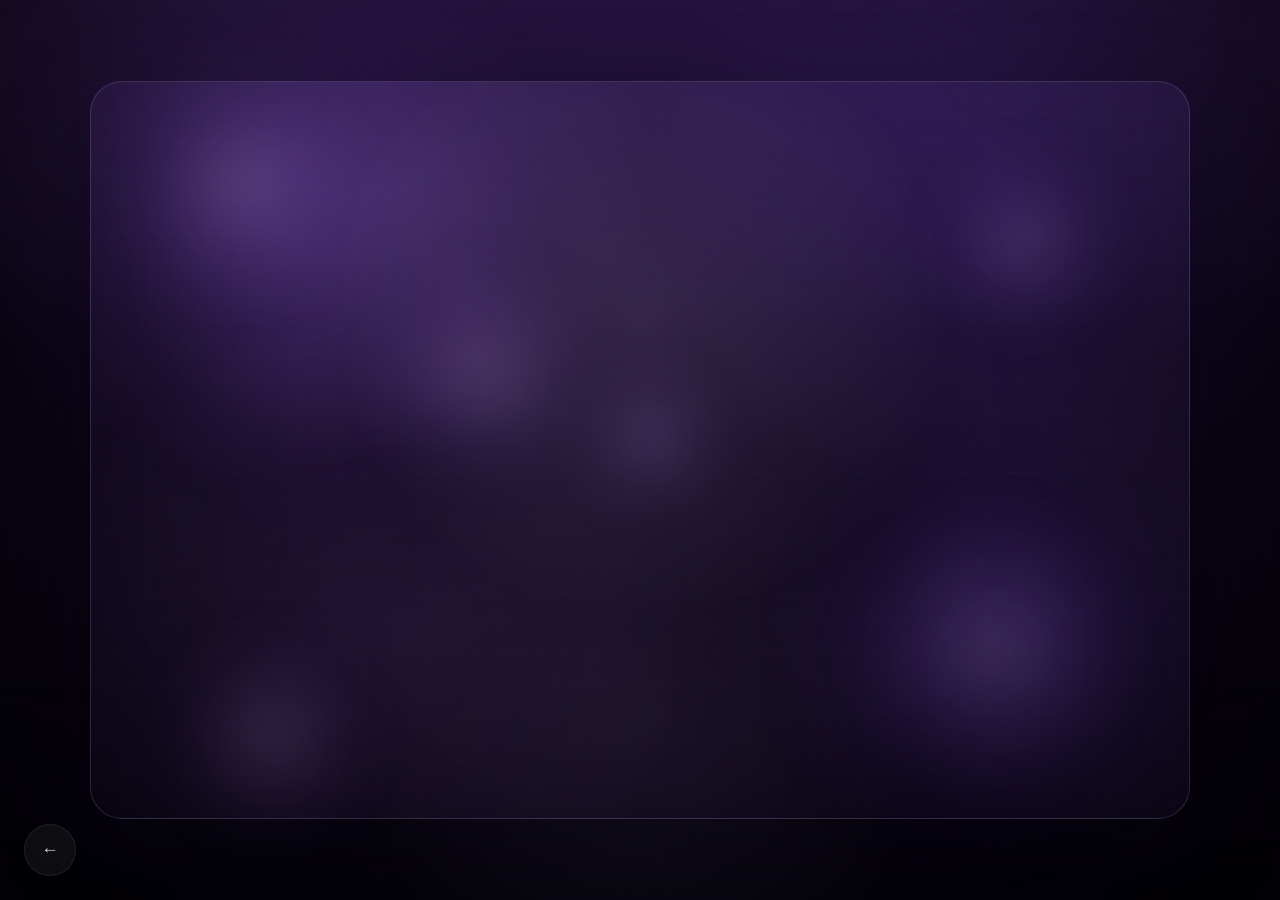
==== entry4.html @ 5f0b14ae "Initial commit" ====
<!DOCTYPE html>
<html lang="en">
<head>
  <meta charset="UTF-8" />
  <meta name="viewport" content="width=device-width, initial-scale=1.0" />
  <title>Entry 04</title>
  <link rel="stylesheet" href="style.css" />
</head>
<body class="entry-page image-only-page" data-page="entry4" data-entry-id="entry4">

  <div class="noise"></div>
  <div class="vignette"></div>

  <div class="floating-orbs" id="floatingOrbs">
    <span class="orb orb-1"></span>
    <span class="orb orb-2"></span>
    <span class="orb orb-3"></span>
    <span class="orb orb-4"></span>
    <span class="orb orb-5"></span>
    <span class="orb orb-6"></span>
  </div>

  <a href="index.html" class="back-home-link" aria-label="Back to archive"></a>

  <main class="image-only-shell">
    <div class="dream-scene full-image-scene dissolve-scene" id="entry4Scene">
      <div class="blink-mask top-blink"></div>
      <div class="blink-mask bottom-blink"></div>

      <div class="memory-bleed" id="memoryBleed"></div>

      <div class="image-layer ghost-layer ghost-layer-1" style="background-image: url('images/dream4.PNG');"></div>
      <div class="image-layer ghost-layer ghost-layer-2" style="background-image: url('images/dream4.PNG');"></div>

      <img src="images/dream4.PNG" alt="Entry 04" class="dream-image main-image" id="entry4Image" />

      <div class="click-pulse-layer" id="entry4Pulse"></div>
      <div class="dissolve-layer" id="entry4Dissolve"></div>

      <div class="image-glow"></div>
      <div class="scene-lines"></div>

      <div class="memory-fragments">
        <span></span>
        <span></span>
        <span></span>
      </div>
    </div>
  </main>

  <script src="script.js"></script>
</body>
</html>
---- style.css ----
* {
  margin: 0;
  padding: 0;
  box-sizing: border-box;
}

:root {
  --bg1: #05030b;
  --bg2: #10071d;
  --bg3: #1b0d30;
  --bg4: #281544;
  --text: #f3eefc;
  --line: rgba(212, 190, 255, 0.14);
  --radius: 28px;
}

html {
  scroll-behavior: smooth;
}

body {
  min-height: 100vh;
  background:
    radial-gradient(circle at 20% 20%, rgba(166, 110, 255, 0.14), transparent 24%),
    radial-gradient(circle at 78% 18%, rgba(95, 63, 190, 0.18), transparent 28%),
    radial-gradient(circle at 50% 80%, rgba(214, 175, 255, 0.08), transparent 30%),
    linear-gradient(180deg, var(--bg4) 0%, var(--bg2) 36%, var(--bg1) 100%);
  color: var(--text);
  font-family: Georgia, "Times New Roman", serif;
  overflow-x: hidden;
  position: relative;
}

body::before,
body::after {
  content: "";
  position: fixed;
  border-radius: 50%;
  filter: blur(70px);
  pointer-events: none;
  z-index: 0;
  opacity: 0.9;
}

body::before {
  width: 420px;
  height: 420px;
  top: 8%;
  left: 8%;
  background: radial-gradient(circle, rgba(157, 92, 255, 0.18), transparent 68%);
  animation: driftGlow1 16s ease-in-out infinite;
}

body::after {
  width: 380px;
  height: 380px;
  bottom: 6%;
  right: 8%;
  background: radial-gradient(circle, rgba(89, 55, 170, 0.18), transparent 68%);
  animation: driftGlow2 18s ease-in-out infinite;
}

a {
  color: inherit;
  text-decoration: none;
}

.noise {
  position: fixed;
  inset: 0;
  pointer-events: none;
  opacity: 0.08;
  z-index: 1;
  background-image:
    linear-gradient(rgba(255,255,255,0.04) 1px, transparent 1px),
    linear-gradient(90deg, rgba(255,255,255,0.025) 1px, transparent 1px);
  background-size: 4px 4px;
  mix-blend-mode: soft-light;
}

.vignette {
  position: fixed;
  inset: 0;
  pointer-events: none;
  z-index: 2;
  background: radial-gradient(circle, transparent 46%, rgba(0,0,0,0.5) 100%);
}

.floating-orbs {
  position: fixed;
  inset: 0;
  pointer-events: none;
  z-index: 0;
  overflow: hidden;
}

.orb {
  position: absolute;
  display: block;
  border-radius: 50%;
  pointer-events: none;
  mix-blend-mode: screen;
  filter: blur(28px);
  opacity: 0.75;
}

.orb::before {
  content: "";
  position: absolute;
  inset: 0;
  border-radius: 50%;
  background: radial-gradient(
    circle,
    rgba(240, 224, 255, 0.32) 0%,
    rgba(181, 120, 255, 0.18) 30%,
    rgba(88, 46, 158, 0.08) 65%,
    transparent 100%
  );
}

.orb-1 {
  width: 220px;
  height: 220px;
  top: 8%;
  left: 10%;
}

.orb-2 {
  width: 160px;
  height: 160px;
  top: 18%;
  left: 74%;
}

.orb-3 {
  width: 250px;
  height: 250px;
  top: 58%;
  left: 68%;
}

.orb-4 {
  width: 180px;
  height: 180px;
  top: 72%;
  left: 14%;
}

.orb-5 {
  width: 120px;
  height: 120px;
  top: 42%;
  left: 46%;
}

.orb-6 {
  width: 200px;
  height: 200px;
  top: 30%;
  left: 30%;
}

.homepage-preview {
  position: fixed;
  inset: 0;
  z-index: 1;
  pointer-events: none;
  opacity: 0;
  background-size: cover;
  background-position: center;
  mix-blend-mode: screen;
  filter: blur(30px) brightness(0.85) saturate(1.05);
  transform: scale(1.08);
  transition: opacity 0.55s ease, filter 0.55s ease, transform 0.55s ease;
}

.homepage-preview.show {
  opacity: 0.2;
}

#dustCanvas {
  position: fixed;
  inset: 0;
  width: 100%;
  height: 100%;
  z-index: 1;
  pointer-events: none;
  opacity: 0.75;
}

.cursor-glow {
  position: fixed;
  width: 220px;
  height: 220px;
  margin-left: -110px;
  margin-top: -110px;
  border-radius: 50%;
  pointer-events: none;
  z-index: 2;
  background: radial-gradient(
    circle,
    rgba(208, 168, 255, 0.18) 0%,
    rgba(144, 88, 230, 0.1) 35%,
    transparent 72%
  );
  filter: blur(18px);
  mix-blend-mode: screen;
  opacity: 0.8;
  transition: transform 0.08s linear;
}

.home-container {
  position: relative;
  z-index: 3;
  width: min(1120px, 90%);
  margin: 0 auto;
  min-height: 100vh;
  display: flex;
  flex-direction: column;
  justify-content: center;
}

.minimalist-home {
  align-items: center;
  text-align: center;
  gap: 46px;
}

.title-wrap {
  position: relative;
  display: inline-flex;
  justify-content: center;
  align-items: center;
  min-height: 180px;
}

.centered-title {
  position: relative;
  z-index: 3;
  font-size: clamp(3.5rem, 9vw, 7rem);
  font-weight: 400;
  line-height: 0.95;
  letter-spacing: 0.02em;
  text-shadow: 0 0 20px rgba(221, 198, 255, 0.14);
  transition: transform 0.15s linear, filter 0.15s linear, letter-spacing 0.15s linear;
  will-change: transform, filter;
}

.title-ghost,
.title-ghost-2 {
  position: absolute;
  font-size: clamp(3.5rem, 9vw, 7rem);
  font-weight: 400;
  line-height: 0.95;
  letter-spacing: 0.02em;
  mix-blend-mode: screen;
  pointer-events: none;
  transition: transform 0.15s linear, opacity 0.15s linear;
}

.title-ghost {
  z-index: 2;
  color: rgba(210, 175, 255, 0.16);
  filter: blur(16px);
  animation: glowPulse 7s ease-in-out infinite;
}

.title-ghost-2 {
  z-index: 1;
  color: rgba(170, 120, 255, 0.1);
  filter: blur(28px);
  animation: glowPulse 9s ease-in-out infinite;
}

.floating-entry-previews {
  position: relative;
  width: 100%;
  max-width: 1120px;
  min-height: 360px;
}

.floating-entry-card {
  position: absolute;
  display: block;
  width: 190px;
  height: 240px;
  border-radius: 22px;
  overflow: hidden;
  border: 1px solid rgba(222, 199, 255, 0.18);
  background: rgba(126, 83, 197, 0.08);
  backdrop-filter: blur(12px);
  -webkit-backdrop-filter: blur(12px);
  box-shadow:
    0 0 18px rgba(165, 100, 255, 0.08),
    0 20px 50px rgba(0, 0, 0, 0.24);
  transition:
    transform 0.18s linear,
    box-shadow 0.3s ease,
    border-color 0.3s ease,
    filter 0.18s linear,
    opacity 0.25s ease;
  will-change: transform, filter;
}

.floating-entry-card::after {
  content: "";
  position: absolute;
  inset: 0;
  background:
    linear-gradient(to bottom, rgba(10, 7, 18, 0.08), rgba(10, 7, 18, 0.24)),
    radial-gradient(circle at center, transparent 40%, rgba(0, 0, 0, 0.16) 100%);
  pointer-events: none;
}

.floating-entry-card img {
  width: 100%;
  height: 100%;
  object-fit: cover;
  display: block;
  filter: blur(0.8px) brightness(0.8) contrast(1.06) saturate(0.92);
  transform: scale(1.06);
  transition: transform 0.7s ease, filter 0.7s ease;
}

.floating-entry-card:hover {
  border-color: rgba(235, 214, 255, 0.34);
  box-shadow:
    0 0 28px rgba(165, 100, 255, 0.18),
    0 26px 70px rgba(0, 0, 0, 0.34);
}

.floating-entry-card:hover img {
  transform: scale(1.12);
  filter: blur(0px) brightness(0.9) contrast(1.1) saturate(1);
}

.floating-entry-card:nth-child(1) {
  top: 10px;
  left: 6%;
  transform: rotate(-7deg);
}

.floating-entry-card:nth-child(2) {
  top: 84px;
  left: 26%;
  transform: rotate(4deg);
}

.floating-entry-card:nth-child(3) {
  top: 26px;
  left: 46%;
  transform: rotate(-5deg);
}

.floating-entry-card:nth-child(4) {
  top: 146px;
  left: 66%;
  transform: rotate(6deg);
}

.floating-entry-card:nth-child(5) {
  top: -8px;
  left: 83%;
  transform: rotate(-4deg);
}

.floating-entry-card:nth-child(1):hover {
  transform: translateY(-10px) rotate(-5deg) scale(1.03);
}

.floating-entry-card:nth-child(2):hover {
  transform: translateY(-10px) rotate(6deg) scale(1.03);
}

.floating-entry-card:nth-child(3):hover {
  transform: translateY(-10px) rotate(-3deg) scale(1.03);
}

.floating-entry-card:nth-child(4):hover {
  transform: translateY(-10px) rotate(8deg) scale(1.03);
}

.floating-entry-card:nth-child(5):hover {
  transform: translateY(-10px) rotate(-2deg) scale(1.03);
}

.back-link {
  position: fixed;
  top: 22px;
  left: 22px;
  z-index: 8;
  font-size: 1.8rem;
  opacity: 0.78;
  transition: opacity 0.3s ease, transform 0.3s ease;
}

.back-link:hover {
  opacity: 1;
  transform: translateX(-2px);
}

.back-home-link {
  position: fixed;
  bottom: 24px;
  left: 24px;
  z-index: 20;
  width: 52px;
  height: 52px;
  border-radius: 999px;
  background: rgba(255, 255, 255, 0.05);
  border: 1px solid rgba(255, 255, 255, 0.08);
  backdrop-filter: blur(10px);
  -webkit-backdrop-filter: blur(10px);
  display: flex;
  align-items: center;
  justify-content: center;
  color: transparent;
  transition: all 0.35s ease;
}

.back-home-link::before {
  content: "←";
  color: rgba(255, 255, 255, 0.82);
  font-size: 1.1rem;
  line-height: 1;
}

.back-home-link:hover {
  background: rgba(255, 255, 255, 0.09);
  border-color: rgba(255, 255, 255, 0.16);
  transform: translateY(-2px);
}

.image-only-shell {
  position: relative;
  z-index: 3;
  width: 100%;
  min-height: 100vh;
  display: flex;
  align-items: center;
  justify-content: center;
  padding: 40px;
}

.full-image-scene {
  width: min(90vw, 1100px);
  height: min(82vh, 820px);
}

.dream-scene {
  position: relative;
  border-radius: 32px;
  overflow: hidden;
  border: 1px solid rgba(225, 205, 255, 0.16);
  background:
    linear-gradient(180deg, rgba(140, 94, 220, 0.10) 0%, rgba(34, 18, 57, 0.16) 100%);
  box-shadow: 0 30px 90px rgba(8, 4, 20, 0.42);
  cursor: pointer;
}

.dream-scene::before {
  content: "";
  position: absolute;
  inset: -10%;
  background:
    radial-gradient(circle at 30% 20%, rgba(183, 130, 255, 0.14), transparent 24%),
    radial-gradient(circle at 80% 70%, rgba(119, 76, 208, 0.12), transparent 24%);
  animation: sceneGlow 14s ease-in-out infinite;
  pointer-events: none;
  z-index: 1;
}

.main-image,
.image-layer,
.memory-bleed {
  position: absolute;
  inset: 0;
  width: 100%;
  height: 100%;
}

.dream-image {
  object-fit: cover;
  display: block;
  transform-origin: center center;
  transition:
    transform 0.14s linear,
    filter 0.18s linear,
    opacity 0.18s linear,
    clip-path 0.18s linear;
  will-change: transform, filter, clip-path;
}

.main-image {
  filter: blur(10px) brightness(0.72) saturate(0.78) contrast(0.95) hue-rotate(10deg);
  z-index: 3;
  transform: scale(1.12);
}

.ghost-layer {
  background-size: cover;
  background-position: center;
  mix-blend-mode: screen;
  pointer-events: none;
  border-radius: inherit;
}

.ghost-layer-1 {
  opacity: 0.22;
  filter: blur(24px) hue-rotate(18deg) saturate(1.15);
  transform: scale(1.16);
  z-index: 1;
}

.ghost-layer-2 {
  opacity: 0.16;
  filter: blur(40px) hue-rotate(-12deg) brightness(1.05) saturate(1.3);
  transform: scale(1.22);
  z-index: 2;
}

.cloud-scene .ghost-layer {
  background-image: url("images/dream1.jpg");
}

.field-scene .ghost-layer {
  background-image: url("images/dream2.jpg");
}

.bridge-scene .ghost-layer {
  background-image: url("images/dream3.jpg");
}

.memory-bleed {
  z-index: 2;
  background-size: cover;
  background-position: center;
  mix-blend-mode: screen;
  opacity: 0;
  filter: blur(40px) brightness(1.08) saturate(1.2);
  transform: scale(1.16);
  pointer-events: none;
}

.memory-bleed.show {
  animation: memoryBleedFade 3.2s ease forwards;
}

.image-glow {
  position: absolute;
  inset: -12%;
  background:
    radial-gradient(circle at 50% 35%, rgba(220, 190, 255, 0.22), transparent 34%),
    radial-gradient(circle at 30% 70%, rgba(180, 120, 255, 0.14), transparent 28%);
  pointer-events: none;
  mix-blend-mode: screen;
  opacity: 0.82;
  z-index: 4;
  animation: glowPulse 6s ease-in-out infinite;
}

.scene-lines {
  position: absolute;
  inset: 0;
  pointer-events: none;
  background:
    linear-gradient(rgba(255,255,255,0.03) 1px, transparent 1px),
    linear-gradient(90deg, rgba(255,255,255,0.02) 1px, transparent 1px);
  background-size: 100% 30px, 30px 100%;
  mix-blend-mode: soft-light;
  opacity: 0.22;
  z-index: 5;
}

.memory-fragments {
  position: absolute;
  inset: 0;
  pointer-events: none;
  z-index: 6;
}

.memory-fragments span {
  position: absolute;
  width: 120px;
  height: 20px;
  opacity: 0;
}

.blink-mask {
  position: absolute;
  left: 0;
  width: 100%;
  height: 0%;
  pointer-events: none;
  z-index: 9;
  background:
    radial-gradient(
      ellipse at center,
      rgba(0,0,0,0.92) 0%,
      rgba(10,4,25,0.96) 40%,
      rgba(25,8,45,0.98) 70%,
      rgba(0,0,0,1) 100%
    );
  backdrop-filter: blur(14px);
  filter: blur(6px);
  transition: height 0.18s ease;
}

.top-blink {
  top: 0;
  border-bottom-left-radius: 50% 80px;
  border-bottom-right-radius: 50% 80px;
  box-shadow:
    0 40px 60px rgba(0,0,0,0.6),
    0 80px 120px rgba(20,0,40,0.5);
}

.bottom-blink {
  bottom: 0;
  border-top-left-radius: 50% 80px;
  border-top-right-radius: 50% 80px;
  box-shadow:
    0 -40px 60px rgba(0,0,0,0.6),
    0 -80px 120px rgba(20,0,40,0.5);
}

.click-pulse-layer {
  position: absolute;
  inset: 0;
  z-index: 7;
  pointer-events: none;
  overflow: hidden;
}

.click-pulse {
  position: absolute;
  width: 240px;
  height: 240px;
  margin-left: -120px;
  margin-top: -120px;
  border-radius: 50%;
  background: radial-gradient(circle, rgba(230, 205, 255, 0.35) 0%, rgba(180, 120, 255, 0.18) 28%, rgba(50, 20, 80, 0.12) 50%, transparent 72%);
  mix-blend-mode: screen;
  filter: blur(18px);
  opacity: 0;
}

.click-pulse.active {
  animation: clickPulse 0.5s ease-out forwards;
}

.dissolve-layer {
  position: absolute;
  inset: 0;
  z-index: 8;
  pointer-events: none;
}

.smear-piece {
  position: absolute;
  background-size: cover;
  background-repeat: no-repeat;
  pointer-events: none;
  opacity: 0;
  transform-origin: center center;
  mix-blend-mode: screen;
  filter: blur(1px);
  box-shadow: 0 0 18px rgba(220, 190, 255, 0.12);
}

.smear-piece.active {
  animation: smearBurst 1.35s cubic-bezier(0.15, 0.78, 0.2, 1) forwards;
}

#fieldCanvas {
  position: absolute;
  inset: 0;
  width: 100%;
  height: 100%;
  z-index: 4;
  pointer-events: none;
}

.field-haze {
  position: absolute;
  inset: 0;
  background:
    linear-gradient(180deg, rgba(235, 218, 255, 0.06), transparent 38%),
    radial-gradient(circle at 50% 70%, rgba(196, 141, 255, 0.12), transparent 42%);
  pointer-events: none;
  z-index: 4;
  mix-blend-mode: screen;
  animation: hazeDrift 12s ease-in-out infinite;
}

.bridge-shadow {
  position: absolute;
  inset: 0;
  background:
    linear-gradient(180deg, rgba(0,0,0,0.18), transparent 26%, transparent 70%, rgba(0,0,0,0.30)),
    linear-gradient(90deg, rgba(24, 10, 42, 0.34), transparent 18%, transparent 82%, rgba(24, 10, 42, 0.34));
  pointer-events: none;
  z-index: 4;
}

.bridge-stretch {
  position: absolute;
  inset: 0;
  background: linear-gradient(180deg, transparent 58%, rgba(230, 205, 255, 0.08), transparent 100%);
  mix-blend-mode: screen;
  pointer-events: none;
  opacity: 0.4;
  z-index: 4;
  transform-origin: center bottom;
}

@keyframes driftGlow1 {
  0%, 100% { transform: translate(0px, 0px) scale(1); }
  50% { transform: translate(30px, -18px) scale(1.08); }
}

@keyframes driftGlow2 {
  0%, 100% { transform: translate(0px, 0px) scale(1); }
  50% { transform: translate(-26px, 14px) scale(1.06); }
}

@keyframes sceneGlow {
  0%, 100% { transform: translate(0px, 0px) scale(1); opacity: 0.85; }
  50% { transform: translate(10px, -8px) scale(1.04); opacity: 1; }
}

@keyframes glowPulse {
  0%, 100% { opacity: 0.58; transform: scale(1); }
  50% { opacity: 0.82; transform: scale(1.04); }
}

@keyframes hazeDrift {
  0%, 100% { transform: translateX(0px) translateY(0px); }
  50% { transform: translateX(10px) translateY(-6px); }
}

@keyframes clickPulse {
  0% {
    transform: scale(0.15);
    opacity: 0.85;
    filter: blur(8px);
  }
  100% {
    transform: scale(1.6);
    opacity: 0;
    filter: blur(28px);
  }
}

@keyframes smearBurst {
  0% {
    opacity: 0.96;
    transform: translate(0, 0) rotate(0deg) scale(1, 1);
    filter: blur(0px) brightness(1.04);
  }
  35% {
    opacity: 0.88;
    transform:
      translate(calc(var(--tx) * 0.45), calc(var(--ty) * 0.45))
      rotate(calc(var(--rot) * 0.6))
      scale(var(--sx), var(--sy));
    filter: blur(4px) brightness(1.1);
  }
  100% {
    opacity: 0;
    transform:
      translate(var(--tx), var(--ty))
      rotate(var(--rot))
      scale(calc(var(--sx) * 1.15), calc(var(--sy) * 0.85));
    filter: blur(13px) brightness(1.18);
  }
}

@keyframes memoryBleedFade {
  0% {
    opacity: 0.58;
    transform: scale(1.08);
    filter: blur(46px) brightness(1.1) saturate(1.22);
  }
  45% {
    opacity: 0.34;
    transform: scale(1.14);
    filter: blur(34px) brightness(1.06) saturate(1.14);
  }
  100% {
    opacity: 0;
    transform: scale(1.2);
    filter: blur(54px) brightness(1) saturate(1.02);
  }
}

@media (max-width: 900px) {
  .floating-entry-previews {
    max-width: 360px;
    min-height: 1180px;
  }

  .floating-entry-card {
    width: 210px;
    height: 260px;
  }

  .floating-entry-card:nth-child(1) {
    top: 0;
    left: 6%;
  }

  .floating-entry-card:nth-child(2) {
    top: 220px;
    left: 26%;
  }

  .floating-entry-card:nth-child(3) {
    top: 460px;
    left: 10%;
  }

  .floating-entry-card:nth-child(4) {
    top: 690px;
    left: 30%;
  }

  .floating-entry-card:nth-child(5) {
    top: 920px;
    left: 8%;
  }
}

@media (max-width: 700px) {
  .centered-title,
  .title-ghost,
  .title-ghost-2 {
    font-size: clamp(3rem, 11vw, 5rem);
  }

  .floating-entry-previews {
    max-width: 320px;
    min-height: 1120px;
  }

  .floating-entry-card {
    width: 190px;
    height: 235px;
  }

  .floating-entry-card:nth-child(1) {
    top: 0;
    left: 4%;
  }

  .floating-entry-card:nth-child(2) {
    top: 200px;
    left: 22%;
  }

  .floating-entry-card:nth-child(3) {
    top: 410px;
    left: 8%;
  }

  .floating-entry-card:nth-child(4) {
    top: 620px;
    left: 24%;
  }

  .floating-entry-card:nth-child(5) {
    top: 820px;
    left: 10%;
  }

  .image-only-shell {
    padding: 20px;
  }

  .full-image-scene {
    width: 92vw;
    height: 72vh;
    border-radius: 24px;
  }

  .back-link {
    top: 16px;
    left: 16px;
  }

  .back-home-link {
    left: 16px;
    bottom: 16px;
    width: 48px;
    height: 48px;
  }

  body::before {
    width: 260px;
    height: 260px;
  }

  body::after {
    width: 240px;
    height: 240px;
  }
}
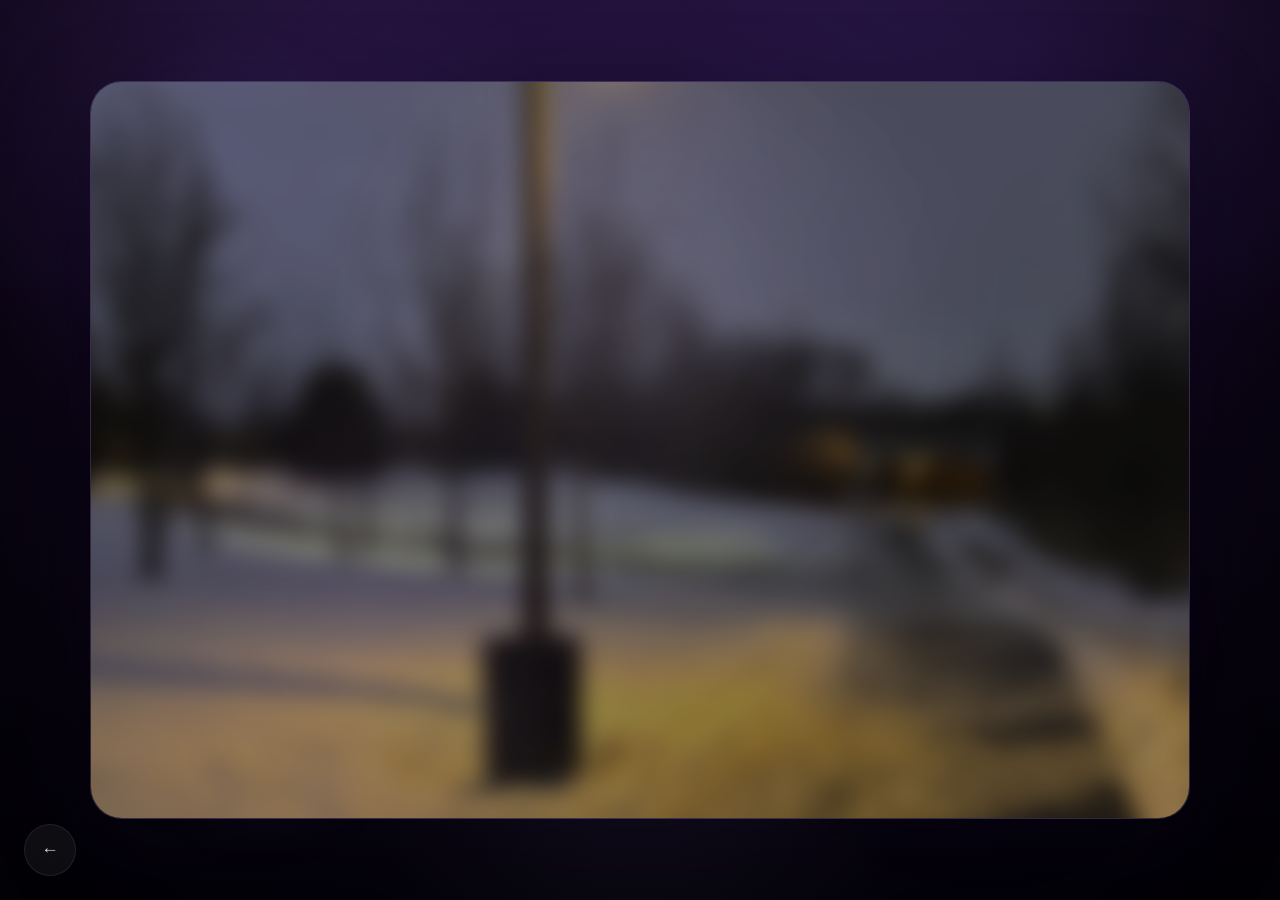
==== commit f13ebc73: "fixes" ====
--- a/entry4.html
+++ b/entry4.html
@@ -32,7 +32,7 @@
       <div class="image-layer ghost-layer ghost-layer-1" style="background-image: url('images/dream4.PNG');"></div>
       <div class="image-layer ghost-layer ghost-layer-2" style="background-image: url('images/dream4.PNG');"></div>
 
-      <img src="images/dream4.PNG" alt="Entry 04" class="dream-image main-image" id="entry4Image" />
+      <img src="images/dream4.png" alt="Entry 04" class="dream-image main-image" id="entry4Image" />
 
       <div class="click-pulse-layer" id="entry4Pulse"></div>
       <div class="dissolve-layer" id="entry4Dissolve"></div>
